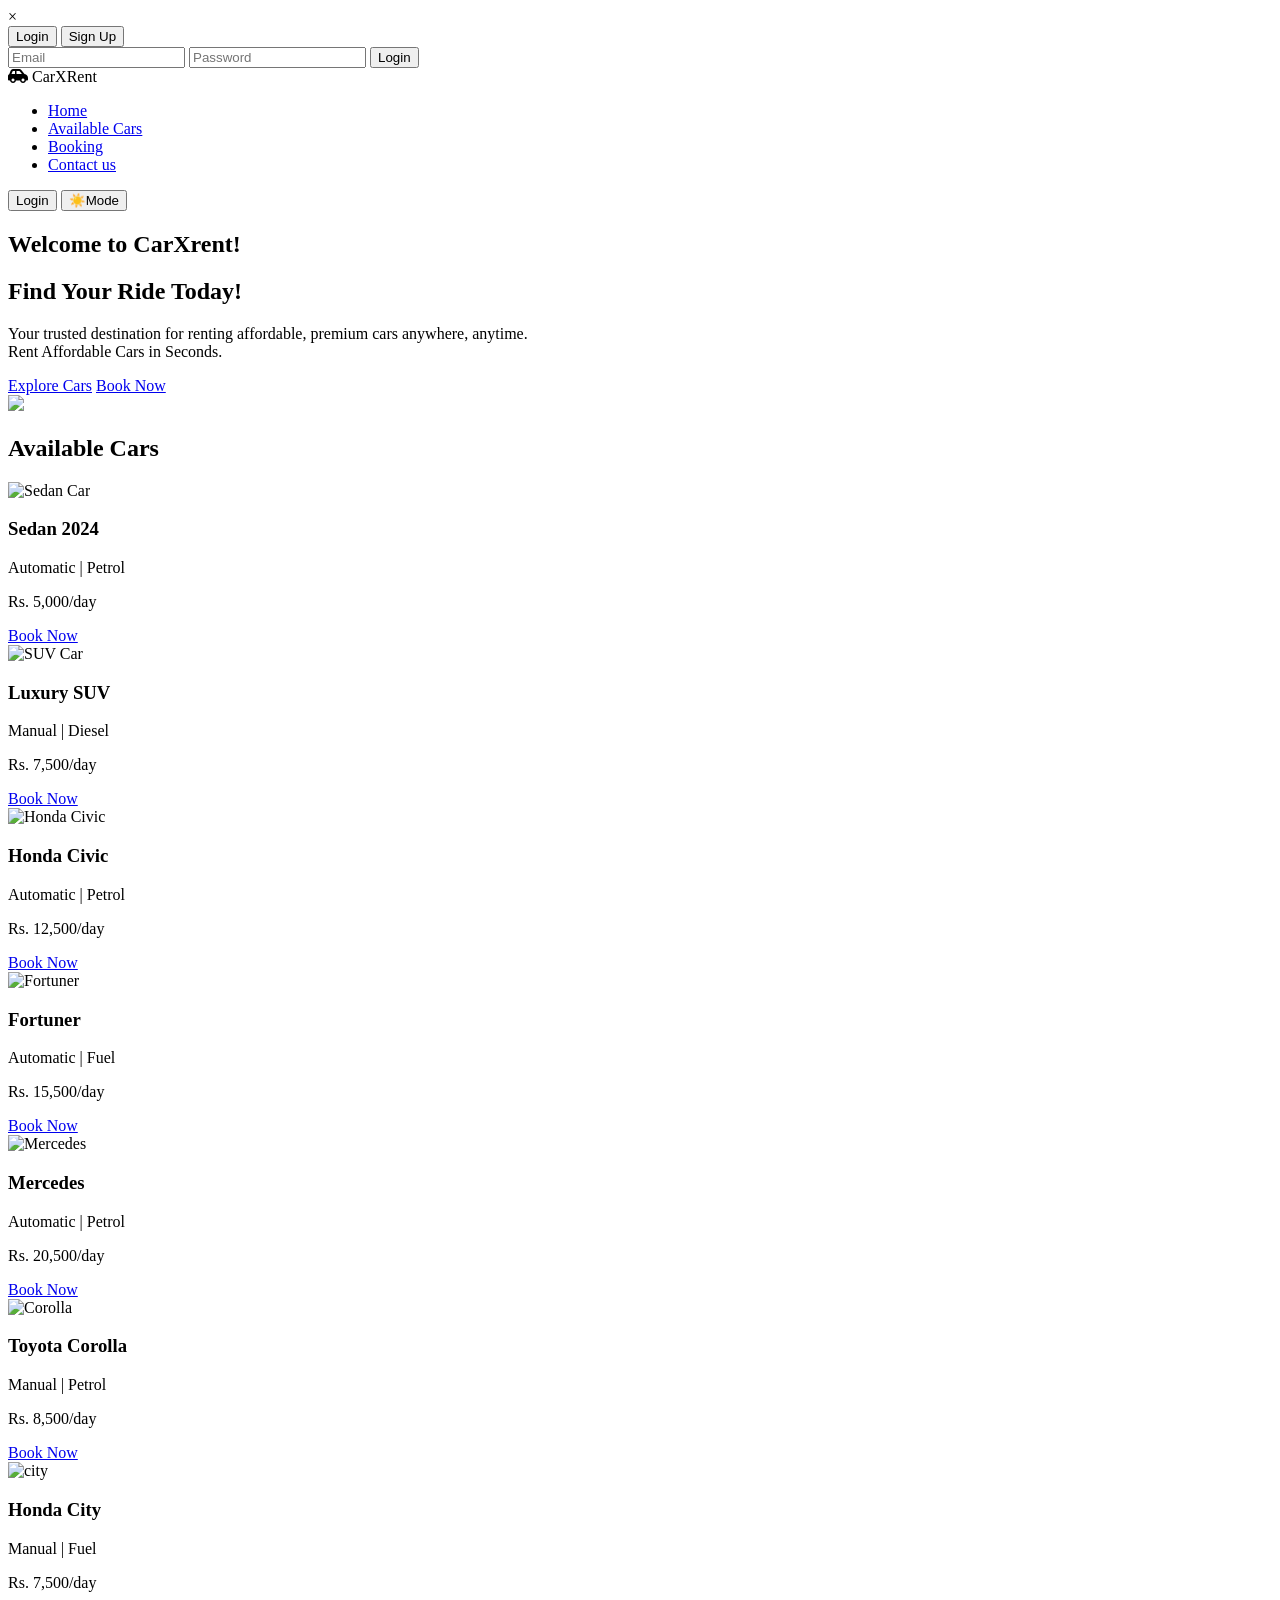
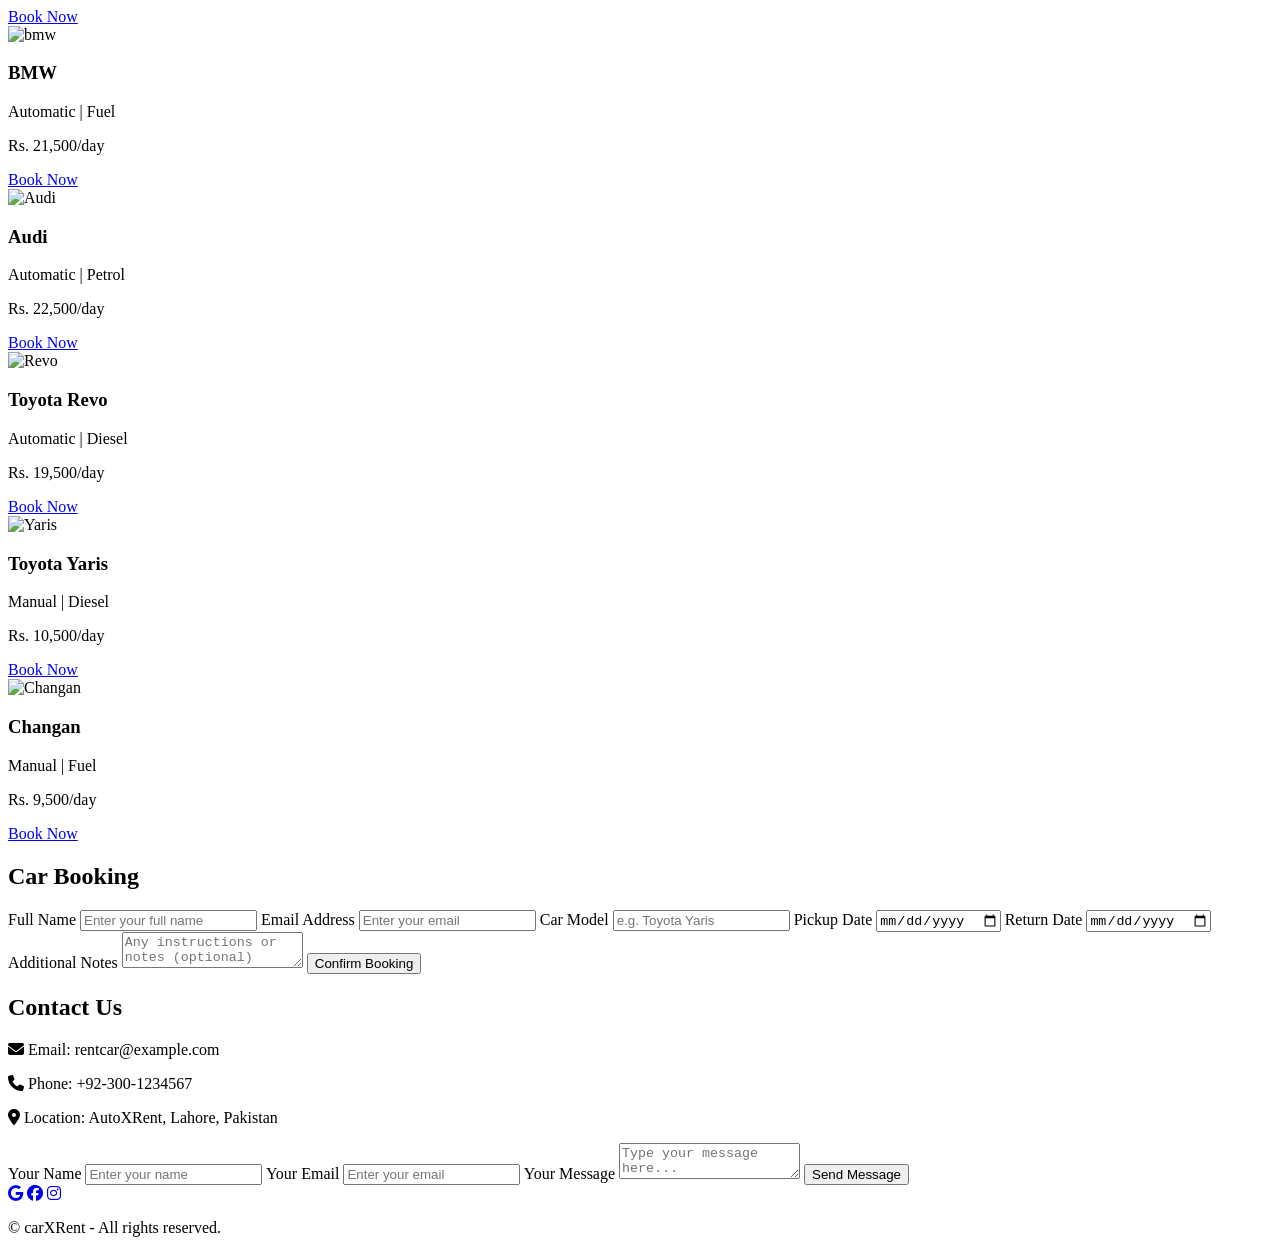
==== index.html @ c1044ab4 "Rename index.html.html to index.html" ====
<!DOCTYPE html>
<html lang="en">
<head>
    <meta charset="UTF-8">
    <meta name="viewport" content="width=device-width, initial-scale=1.0">
    <title>CarXRent | Car Rental </title>
    <link rel="stylesheet" href="style.css">
    <link rel="stylesheet" href="https://cdnjs.cloudflare.com/ajax/libs/font-awesome/6.4.0/css/all.min.css" />
</head>
<body class="light-mode">
    
      <!-- LOGIN / SIGNUP MODAL -->
<div id="authModal" class="modal">
  <div class="modal-content">
    <span class="close" onclick="closeLoginModal()">&times;</span>

    <div class="tabs">
      <button onclick="showAuthForm('login')" id="loginTab" class="active-tab">Login</button>
      <button onclick="showAuthForm('signup')" id="signupTab">Sign Up</button>
    </div>

    <!-- Login Form -->
    <form id="loginForm" class="auth-form">
      <input type="email" id="loginEmail" placeholder="Email" required />
      <input type="password" id="loginPassword" placeholder="Password" required />
      <button type="submit">Login</button>
    </form>

    <!-- Signup Form -->
    <form id="signupForm" class="auth-form" style="display: none;">
      <input type="text" placeholder="Full Name" required />
      <input type="email" placeholder="Email" required />
      <input type="password" placeholder="Password" required />
      <input type="password" placeholder="Confirm Password" required />
      <button type="submit">Sign Up</button>
    </form>
  </div>
</div>



    <!--Header-->
    <header>
        <div class="container">
            <nav>
                <div class="logo">
                    <i class="fas fa-car-side"></i>
                    Car<span>XRent</span>
                </div>
                <ul class="nav-links">
                    <li ><a href="#home">Home</a></li>
                    <li><a href="#cars">Available Cars</a></li>
                    <li><a href="#booking">Booking</a></li>
                    <li><a href="#contact">Contact us</a></li>
                </ul>
                <div class="right">
                    <button class="login-btn"  onclick="openLoginModal()">Login</button>
                    <button id="mode-toggle" class="mode-btn">☀️Mode</button>
                </div>
            </nav>
        </div>
    </header>

  

     <!--Home Page-->

     <section class="hero" id="home">
        <div class="container">
    <div class="hero-content">
        <div class="hero-text">
            <h1>Welcome to <span>CarXrent!</span></h1>
            <h2>Find Your Ride Today!</h2>
            <p>Your trusted destination for renting affordable, premium cars anywhere, anytime.<br>
                Rent Affordable Cars in Seconds.
            </p>
                <div class="hero-buttons">
                    <a href="#cars" class="btn">Explore Cars</a>
                   <a href="#booking" class="btn btn-outline">Book Now</a>
                </div>
        </div>
        <div class="hero-image">
            <img src="https://images.pexels.com/photos/1545743/pexels-photo-1545743.jpeg?cs=srgb&dl=pexels-mayday-1545743.jpg&fm=jpg">
        </div>
    </div>
</div>
     </section>


     <!--Cars-->

     <section class="available-cars" id="cars"><div class="container">
              <div class="section-title">
                <h2>Available Cars</h2>
            </div>

  <div class="car-grid">
    <!-- Car 1 -->
    <div class="car-card">
      <img src="https://spn-sta.spinny.com/blog/20220228143146/559212.jpeg" alt="Sedan Car">
      <h3>Sedan 2024</h3>
      <p>Automatic | Petrol</p>
      <p class="price">Rs. 5,000/day</p>
      <a href="#booking" class="btn">Book Now</a>
    </div>

    <!-- Car 2 -->
    <div class="car-card">
      <img src="https://cdn.carprices.ae/assets/best_suvs_to_buy_under_aed_100_000_in_uae_in_2023_5_c1d1f2c369.jpeg" alt="SUV Car">
      <h3>Luxury SUV</h3>
      <p>Manual | Diesel</p>
      <p class="price">Rs. 7,500/day</p>
      <a href="#booking" class="btn">Book Now</a>
    </div>


    <div class="car-card">
      <img src="https://encrypted-tbn0.gstatic.com/images?q=tbn:ANd9GcT3mMqcRYCJDeEBVysy-BNQ07cXezqh7bf-LQ&s" alt="Honda Civic">
      <h3>Honda Civic</h3>
      <p>Automatic | Petrol</p>
      <p class="price">Rs. 12,500/day</p>
      <a href="#booking" class="btn">Book Now</a>
    </div>


    <div class="car-card">
      <img src="https://imgd-ct.aeplcdn.com/1280x720/n/cw/ec/44709/fortuner-exterior-left-front-three-quarter.jpeg?q=80" alt="Fortuner">
      <h3>Fortuner</h3>
      <p>Automatic | Fuel</p>
      <p class="price">Rs. 15,500/day</p>
      <a href="#booking" class="btn">Book Now</a>
    </div>

    <div class="car-card">
      <img src="https://www.mercedes-benzsouthwest.co.uk/media/.renditions/wysiwyg/Grey_1.jpg" alt="Mercedes">
      <h3>Mercedes</h3>
      <p>Automatic | Petrol</p>
      <p class="price">Rs. 20,500/day</p>
      <a href="#booking" class="btn">Book Now</a>
    </div>

    <div class="car-card">
      <img src="https://i0.wp.com/www.kumrattourism.com/wp-content/uploads/2022/06/toyota-corolla-1.jpg?fit=1024%2C600&ssl=1" alt="Corolla">
      <h3>Toyota Corolla</h3>
      <p>Manual | Petrol</p>
      <p class="price">Rs. 8,500/day</p>
      <a href="#booking" class="btn">Book Now</a>
    </div>


    <div class="car-card">
      <img src="https://blogpakistan.pk/wp-content/uploads/2021/05/ex.jpg" alt="city">
      <h3>Honda City</h3>
      <p>Manual | Fuel</p>
      <p class="price">Rs. 7,500/day</p>
      <a href="#booking" class="btn">Book Now</a>
    </div>

    <div class="car-card">
      <img src="https://hips.hearstapps.com/hmg-prod/images/14-2018-bmw-m5-104-1530630274.jpg?crop=1xw:1xh;center,top&resize=980:*" alt="bmw">
      <h3>BMW</h3>
      <p>Automatic | Fuel</p>
      <p class="price">Rs. 21,500/day</p>
      <a href="#booking" class="btn">Book Now</a>
    </div>

     <div class="car-card">
      <img src="https://images.unsplash.com/photo-1540066019607-e5f69323a8dc?fm=jpg&q=60&w=3000&ixlib=rb-4.1.0&ixid=M3wxMjA3fDB8MHxzZWFyY2h8Nnx8YXVkaXxlbnwwfHwwfHx8MA%3D%3D" alt="Audi">
      <h3>Audi</h3>
      <p>Automatic | Petrol</p>
      <p class="price">Rs. 22,500/day</p>
      <a href="#booking" class="btn">Book Now</a>
    </div>

    <div class="car-card">
      <img src="https://cache1.pakwheels.com/system/car_version_specification_pictures/426/original/Toyota_Hilux_Revo_GR-S_2023_.png?1679076556" alt="Revo">
      <h3>Toyota Revo</h3>
      <p>Automatic | Diesel</p>
      <p class="price">Rs. 19,500/day</p>
      <a href="#booking" class="btn">Book Now</a>
    </div>

     <div class="car-card">
      <img src="https://toyotacreek.com/wp-content/uploads/2022/10/Toyota-Yaris-Interior-Specs-Features-Featured.jpg" alt="Yaris">
      <h3>Toyota Yaris</h3>
      <p>Manual | Diesel</p>
      <p class="price">Rs. 10,500/day</p>
      <a href="#booking" class="btn">Book Now</a>
    </div>

     <div class="car-card">
      <img src="https://static.pakwheels.com/2022/05/Changan-CS35-Plus.jpg" alt="Changan">
      <h3>Changan</h3>
      <p>Manual | Fuel</p>
      <p class="price">Rs. 9,500/day</p>
      <a href="#booking" class="btn">Book Now</a>
    </div>

  </div></div>
</section>

<!--booking-->

<section class="booking-section" id="booking">
    <div class="container">

  <div class="section-title">
    <h2>Car Booking</h2>
  </div>

  <div class="car-booking">
   <form id="carBookingForm">
  <label for="fullName">Full Name</label>
  <input type="text" id="fullName" placeholder="Enter your full name" required />

  <label for="bookingEmail">Email Address</label>
  <input type="email" id="bookingEmail" placeholder="Enter your email" required />

  <label for="carModel">Car Model</label>
  <input type="text" id="carModel" placeholder="e.g. Toyota Yaris" required />

  <label for="pickupDate">Pickup Date</label>
  <input type="date" id="pickupDate" required />

  <label for="returnDate">Return Date</label>
  <input type="date" id="returnDate" required />

  <label for="notes">Additional Notes</label>
  <textarea id="notes" placeholder="Any instructions or notes (optional)"></textarea>

  <button type="submit">Confirm Booking</button>
  <p id="bookingConfirmation"></p>
</form>

  </div>
</div>
</section>


<!-- Contact Us Section -->
<section id="contact">
  <div class="container">
    <div class="section-title">
      <h2>Contact Us</h2>
    </div>

    <div class="contact-wrapper">
      <div class="contact-info">
        <p><i class="fas fa-envelope"></i> Email: rentcar@example.com</p>
        <p><i class="fas fa-phone"></i> Phone: +92-300-1234567</p>
        <p><i class="fas fa-map-marker-alt"></i> Location: AutoXRent, Lahore, Pakistan</p>
      </div>

      <form class="contact-form">
        <p id="contactMessage" style="margin-top: 10px;"></p>
        <label for="name">Your Name</label>
        <input type="text" id="name" placeholder="Enter your name" required />

        <label for="email">Your Email</label>
        <input type="email" id="email" placeholder="Enter your email" required />

        <label for="message">Your Message</label>
        <textarea id="message" placeholder="Type your message here..." required></textarea>

        <button type="submit">Send Message</button>
      </form>
    </div>
  </div>
</section>


    <!--footer-->
    <footer>
        <div class="container">
            <div class="social-links">
                <a href="https://www.google.com/"> <i class="fab fa-google" aria-hidden="true"></i></a>
                <a href="https://www.facebook.com/"><i class="fab fa-facebook"></i></a>
                <a href="https://www.instagram.com/"><i class="fab fa-instagram"></i></a>
            </div>
            <p class="copyright">© carXRent - All rights reserved.</p>
        </div>

    </footer>

    <script src="script.js"></script>
</body>
</html>
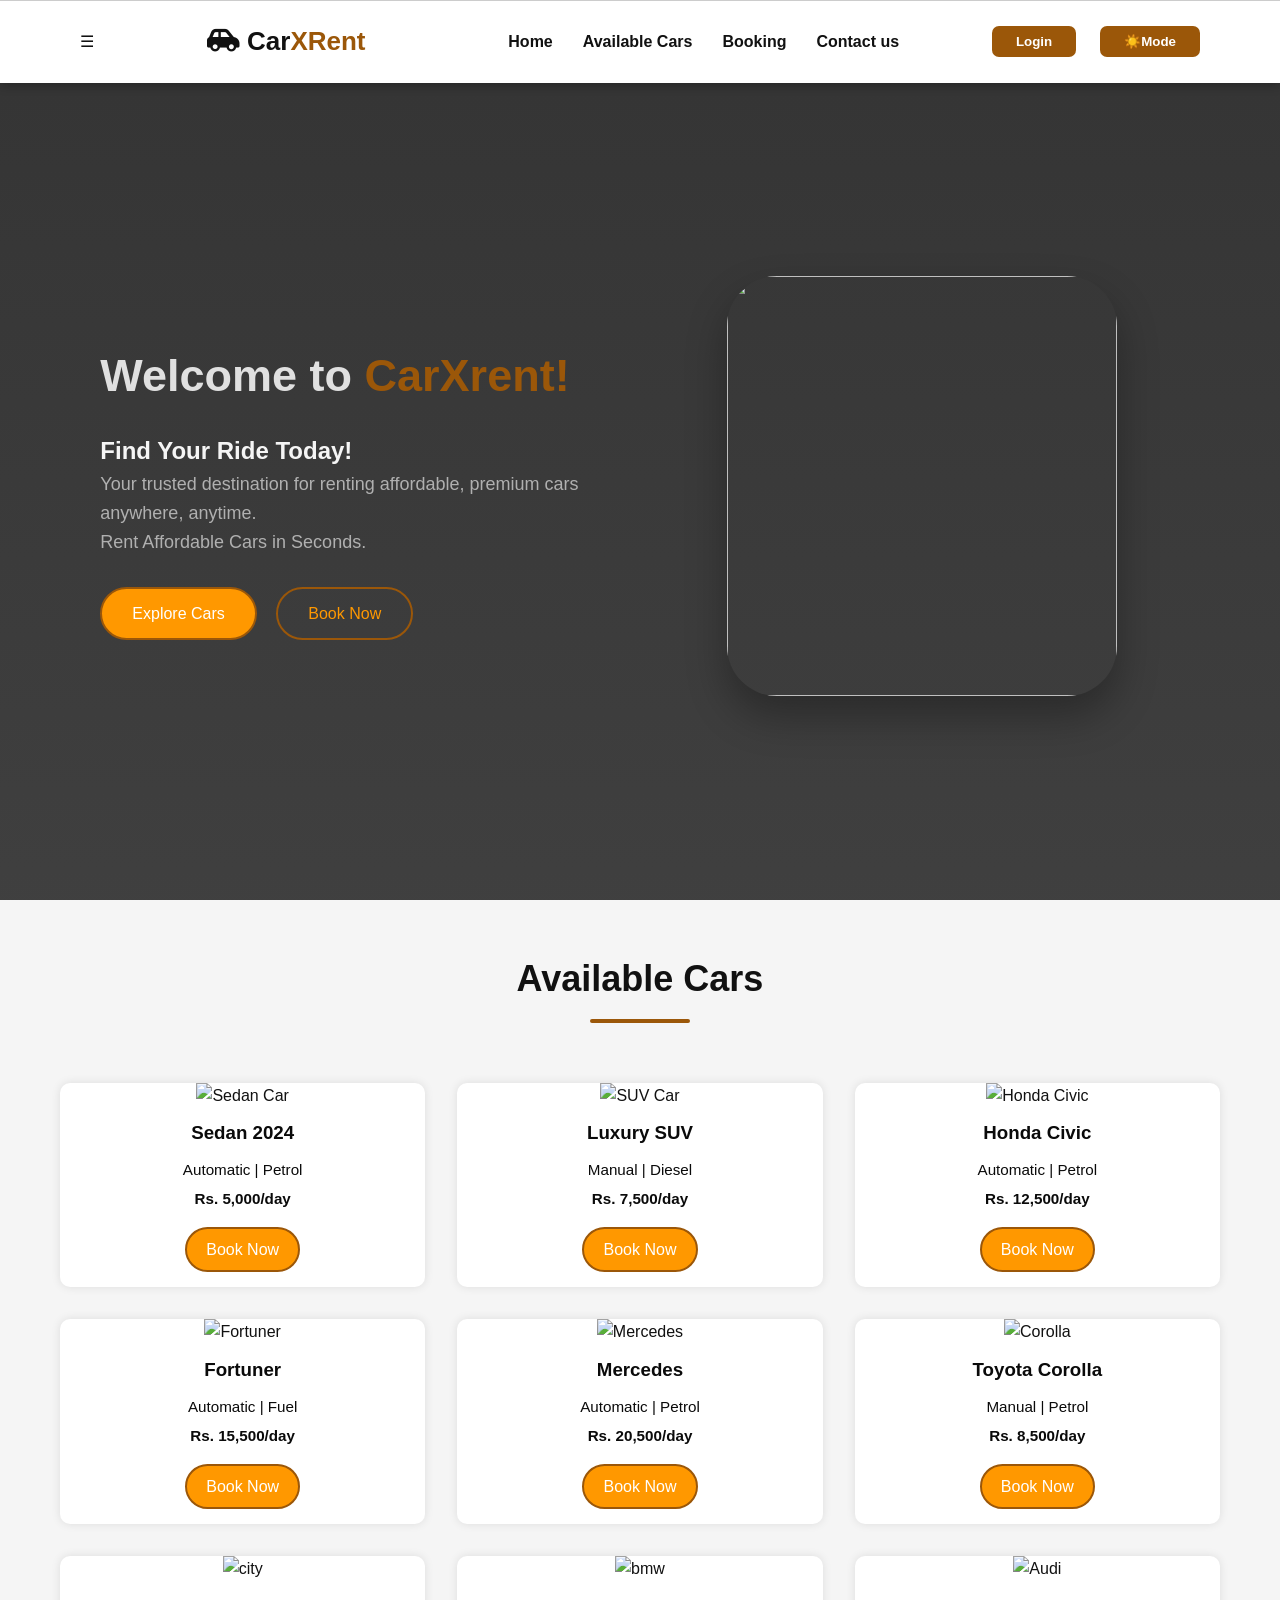
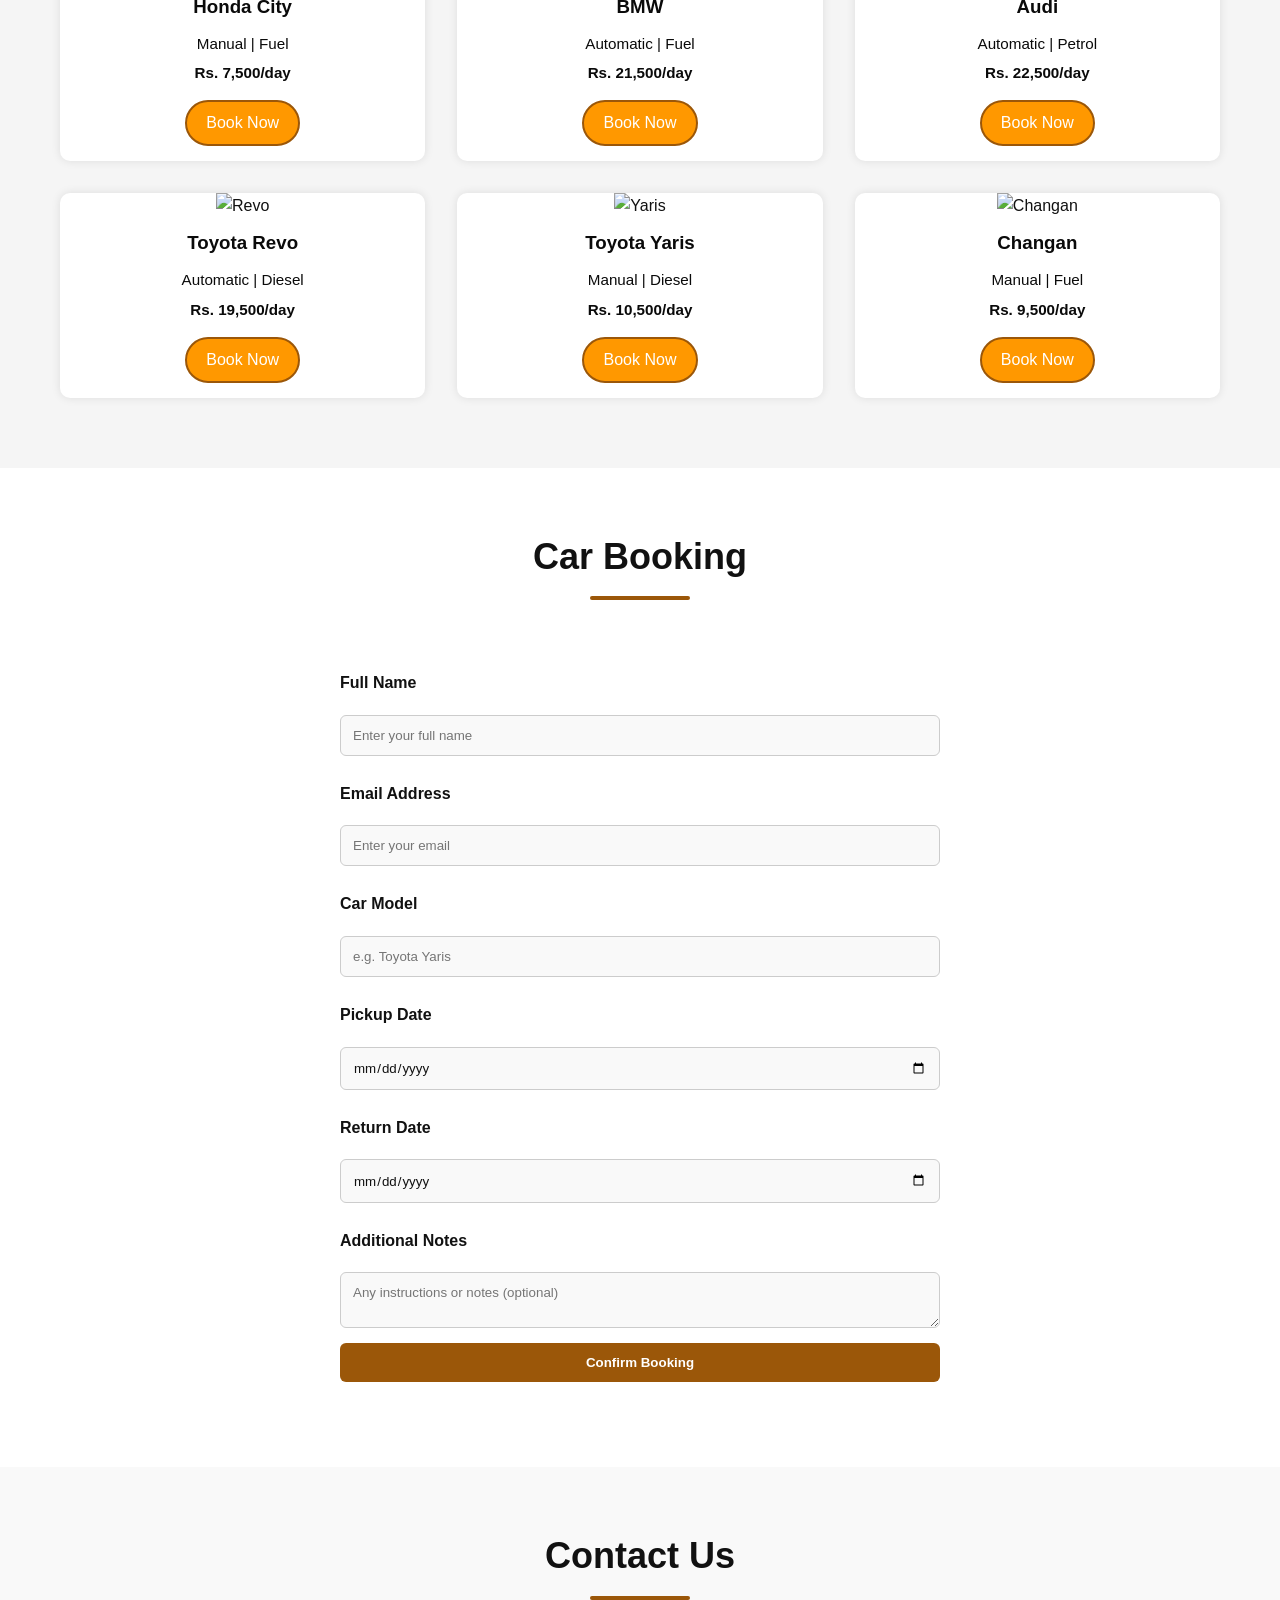
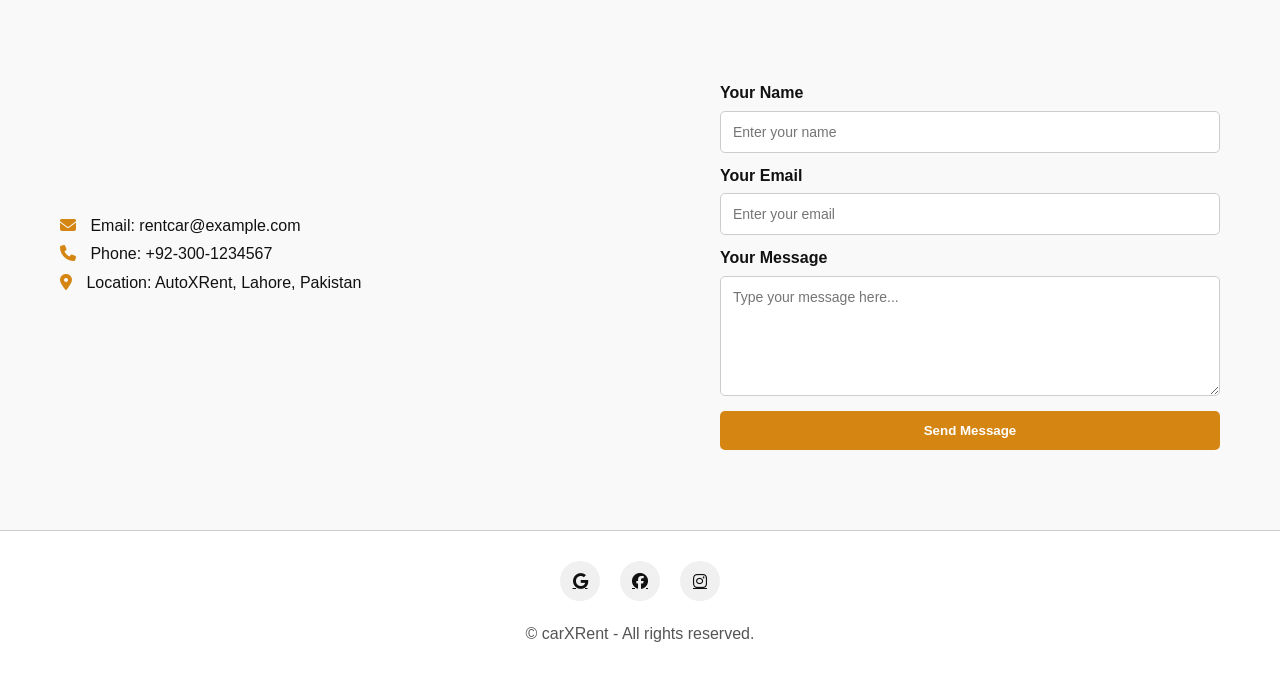
==== commit dadcade9: "Update index.html" ====
--- a/index.html
+++ b/index.html
@@ -43,6 +43,7 @@
     <header>
         <div class="container">
             <nav>
+                <div class="menu-toggle">&#9776;</div>
                 <div class="logo">
                     <i class="fas fa-car-side"></i>
                     Car<span>XRent</span>
--- a/style.css
+++ b/style.css
@@ -0,0 +1,725 @@
+:root {
+  --primary: #2f2f2f;
+  --secondary: #9b5709;
+  --bg-light: #f5f5f5;
+  --bg-dark: #1c1c1c;
+  --text-light: #fff;
+  --text-dark: #111;
+  --card-dark: #2b2b2b;
+  --card-light: #ffffff;
+  --accent: #ff9800;
+  --accent-dark: #d58512;
+}
+
+
+*{
+    margin:0;
+    padding: 0;
+    box-sizing: border-box;
+    font-family: 'Segoe UI', Tahoma, Geneva, Verdana, sans-serif;
+}
+
+body{
+ background-color: #2d2b2b;
+color: #e0e0e0;
+line-height: 1.6;
+}
+
+header{
+background-color: #0a0a0a;
+width: 100%;
+box-shadow: 0 2px 10px rgba(0, 0, 0, 0.3) ;
+position: fixed;
+z-index: 100;
+}
+.logo{
+    font-size: 26px;
+    margin:20px;
+    font-weight: bold;
+    color:rgb(179, 170, 170) ;
+}
+.logo span{
+    color:#9b5709;
+}
+
+.container{
+max-width: 1200px;
+margin:0 auto;
+padding: 0 20px;
+}
+
+nav{
+    justify-content: space-between;
+    display: flex;
+    align-items: center;
+    padding: 0 20px;
+}
+.nav-links{
+    display: flex;
+    list-style: none;
+}
+.nav-links li{
+   margin-left: 30px;
+   
+}
+.nav-links a{
+    color: #e0e0e0;
+    font-weight: 500;
+    transition: color 0.3s;
+    text-decoration: none;
+    
+}
+.nav-links a:hover{
+    color:#9b5709;
+}
+
+
+.right{
+ display: flex;
+  align-items: center;
+  gap: 1.5rem;
+}
+
+.login-btn,.mode-btn{
+background-color: #c27720;
+border: none;
+color:  #fff;
+padding: 0.5rem 1.5rem;
+border-radius: 7px;
+cursor: pointer;
+font-weight: bold;
+ transition: background-color 0.3s;
+}
+.login-btn:hover,
+.mode-btn:hover {
+  background-color: #ff9800;
+
+}
+.login-btn:active{
+  transform: scale(0.95);
+  background-color: #d58512;
+
+}
+.mode-btn:active{
+transform: scale(0.95);
+  background-color: #d58512;
+}
+
+
+/* Light/Dark Mode */
+
+
+body.light-mode {
+  background-color: #f5f5f5;
+  color: #111;
+}
+
+body.light-mode .car-card {
+  background-color: white;
+  color: #111;
+}
+
+body.light-mode header,
+body.light-mode footer {
+  background-color: #ffffff;
+   color: #111111;
+  border-top: 1px solid #ccc;
+}
+
+body.light-mode .section-title h2 {
+  color: #111;
+}
+
+body.light-mode .btn,
+body.light-mode .login-btn,
+body.light-mode .mode-btn {
+  background-color: var(--secondary);
+  color: white;
+}
+
+body.light-mode .btn:hover,body.light-mode .btn,
+body.light-mode .login-btn:hover,
+body.light-mode .mode-btn:hover {
+  background-color: #ff9800;
+}
+body.light-mode .logo {
+  color: #111;
+}
+
+body.light-mode .nav-links a {
+  color: #111111;
+  font-weight: bolder;
+}
+
+body.light-mode .nav-links a:hover {
+  color: var(--secondary); /* orange hover effect */
+}
+
+/* Logo text */
+body.light-mode .logo {
+  color: #111;
+}
+
+body.light-mode .logo span {
+  color: var(--secondary);
+}
+
+/* Footer icons and copyright */
+body.light-mode .social-links a {
+  background-color: #f0f0f0;
+  color: #111;
+}
+
+body.light-mode .social-links a:hover {
+  background-color: var(--secondary);
+  color: white;
+}
+
+body.light-mode .copyright {
+  color: #555;
+}
+ body.dark-mode .section-title h2{
+    color: black;
+ }
+
+
+footer{
+   background:#0a0a0a;
+  color: #ffffff; 
+    padding: 30px 0;
+    text-align: center;
+  border-top: 1px solid rgba(255, 255, 255, 0.1);
+}
+
+.social-links{
+    display: flex;
+    justify-content: center;
+     margin-bottom: 20px;
+}
+
+.social-links a{
+    color: #e0e0e0;
+    display: flex;
+    align-items: center;
+    justify-content: center;
+    width: 40px;
+    height: 40px;
+    background-color: rgba(255, 255, 255, 0.05);
+    border-radius: 50%;
+     margin: 0 10px;
+    transition: all 0.3s;
+}
+.social-links a:hover{
+     transform: translateY(-5px);
+    background-color: #d58512;
+}
+.copyright {
+    color: rgba(255, 255, 255, 0.5);
+     font-size: 16px;
+ }
+
+ .hero{
+     height: 100vh;
+    display: flex;
+    align-items: center;
+    padding-top: 80px;
+    background:  linear-gradient(rgba(18, 18, 18, 0.85), rgba(18, 18, 18, 0.8)),
+    url('https://www.datocms-assets.com/27230/1685477005-2023-chevrolet-corvette-z06-front.jpg?w=1024&auto=compress,enhance');
+   
+ }
+  .hero-content {
+    display: flex;
+    align-items: center;
+    justify-content: space-between;
+}
+.hero-text{
+    flex:1;
+    padding-right: 50px;
+    color: #f5f5f5;
+}
+.hero-text h1{
+    font-size: 45px;
+     margin-bottom: 20px;
+    color:#e0e0e0 ;
+}
+.hero-text h1 span{
+    color:#9b5709;
+}
+.hero p{
+    color:#b0b0b0;
+    font-size: 18px;
+    margin-bottom: 30px;
+}
+.btn{
+    display: inline-block;
+    color: white;
+    background-color:#ff9800 ;
+    padding: 12px 30px;
+    border-radius: 50px;
+    text-decoration: none;
+    font-weight: 500;
+     transition: all 0.3s;
+    border: 2px solid #9b5709;
+
+}
+.btn:hover{
+background-color: transparent;
+ color:#ff9800;
+ box-shadow: 0 0 10px #ff9800;
+  transform: scale(1.05);
+}
+ .btn-outline {
+     background-color: transparent;
+    color:#ff9800;
+     margin-left: 15px;
+}
+
+.btn-outline:hover{
+    color: white;
+    background-color:#ff9800;
+    box-shadow: 0 0 10px #ff9800;
+  transform: scale(1.05);
+}
+
+/* Light Mode - Outline Button */
+body.light-mode .btn-outline {
+  background-color: transparent;
+  color: #ff9800;
+  border: 2px solid #9b5709;
+  transition: all 0.3s ease;
+}
+
+body.light-mode .btn-outline:hover {
+  background-color: #ff9800;
+  color: white;
+  box-shadow: 0 0 10px #ff9800;
+  transform: scale(1.05);
+}
+
+/* Light Mode - Filled Button */
+body.light-mode .btn {
+  background-color: #ff9800;
+  color: white;
+  border: 2px solid #9b5709;
+  transition: all 0.3s ease;
+}
+
+body.light-mode .btn:hover {
+  background-color: transparent;
+  color: #ff9800;
+  box-shadow: 0 0 10px #ff9800;
+  transform: scale(1.05);
+}
+
+
+
+.hero-image {
+   flex: 1;
+ text-align: center;
+}
+
+.hero-image img{
+    max-width: 100%;
+    height: 420px;
+    width: 390px;
+    animation: float 5s ease-in-out infinite;
+    border-radius: 50px;
+    box-shadow: 0 20px 40px rgba(0, 0, 0, 0.3);
+    object-fit: cover;
+}
+
+@keyframes float {
+            0% { transform: translateY(0px); }
+            50% { transform: translateY(-15px); }
+            100% { transform: translateY(0px); }
+}
+
+
+.section {
+     padding: 100px 0;
+}
+.section-title {
+     text-align: center;
+    margin-bottom: 60px;
+    color: #9b5709;
+    font-weight: bolder;
+}
+ .section-title h2 {
+      font-size: 36px;
+  color: white; /* default: dark mode */
+  position: relative;
+  display: inline-block;
+  padding-bottom: 15px;
+    }
+
+ .section-title h2::after {
+    content: '';
+    position: absolute;
+    bottom: 0;
+    left: 50%;
+    transform: translateX(-50%);
+    width: 100px;          
+   height: 4px;           
+   background-color: #9b5709; 
+  border-radius: 2px;
+ }
+
+
+.available-cars {
+  padding: 50px 20px;
+ 
+}
+
+.car-grid {
+  display: grid;
+  grid-template-columns: repeat(auto-fit, minmax(280px, 1fr));
+  gap: 2rem;
+  margin-top: 2rem;
+}
+
+.car-card {
+  background-color: white;
+  border-radius: 10px;
+  overflow: hidden;
+  text-align: center;
+  box-shadow: 0 0 10px rgba(0,0,0,0.1);
+  transition: transform 0.3s;
+}
+
+.car-card:hover {
+  transform: scale(1.03);
+}
+
+.car-card img {
+  width: 100%;
+  height: 180px;
+  object-fit: cover;
+}
+
+.car-card h3 {
+  margin: 10px 0;
+  color: #0a0a0a;
+}
+
+.car-card p {
+  margin: 5px;
+  font-size: 0.95rem;
+  color: #0a0a0a;
+}
+
+.price {
+  font-weight: bold;
+  color: #ff7b00;
+  font-size: 1.1rem;
+}
+
+.car-card .btn {
+  margin: 10px 0 15px;
+  display: inline-block;
+  background-color: #d58512;
+  color: white;
+  padding: 0.5rem 1.2rem;
+  border-radius: 40px;
+  text-decoration: none;
+}
+
+.car-card .btn:hover {
+  background-color: #ff8c00;
+}
+.car-card .btn:active{
+  transform: scale(0.95);
+  background-color: #d58512;
+
+}
+
+/*Login/Signup*/
+
+.modal {
+  position: fixed;
+  top: 0; left: 0;
+  width: 100%; height: 100%;
+  background: rgba(0,0,0,0.6);
+  display: none;
+  justify-content: center;
+  align-items: center;
+  z-index: 1000;
+}
+
+.modal-content {
+   background-color: #2a2a2a;  /* dark mode background */
+  color: white; 
+  padding: 30px;
+  border-radius: 10px;
+  width: 350px;
+  position: relative;
+  box-shadow: 0 0 15px rgba(0,0,0,0.3);
+}
+
+body.light-mode .modal-content {
+  background-color: #ffffff;
+  color: #111;
+}
+
+body.light-mode .btn-outline {
+     background-color: transparent;
+    color:#ff9800;
+     margin-left: 15px;
+}
+
+
+.close {
+   position: absolute;
+  top: 10px; right: 15px;
+  font-size: 24px;
+  color: var(--text);
+  cursor: pointer;
+}
+
+.auth-form input {
+   width: 100%;
+  margin: 10px 0;
+  padding: 10px;
+  border-radius: 5px;
+ background-color: #3a3a3a;
+  color: white;
+  border: 1px solid #777;
+}
+body.light-mode .auth-form input {
+  background-color: #f9f9f9;
+  color: #111;
+  border: 1px solid #ccc;
+}
+
+.auth-form button {
+  width: 100%;
+  padding: 10px;
+  background: var(--accent);
+  color: #fff;
+  border: none;
+  font-weight: bold;
+  border-radius: 5px;
+  cursor: pointer;
+  margin-top: 10px;
+}
+
+.auth-form button:hover {
+  background: var(--accent-dark);
+  color: white;
+}
+.auth-form button:active{
+       transform: scale(0.98);
+  background-color: #d58512;
+}
+.tabs {
+  display: flex;
+  justify-content: center;
+  margin-bottom: 20px;
+}
+
+.tabs button {
+  padding: 8px 15px;
+  margin: 0 5px;
+  background: transparent;
+  border: 1px solid var(--accent);
+  cursor: pointer;
+  border-radius: 5px;
+  color: var(--accent);
+  transition: all 0.3s;
+}
+
+.tabs button:hover {
+  background: var(--accent);
+  color: white;
+}
+
+
+.active-tab {
+  background: var(--accent);
+  color: white;
+  font-weight: bold;
+}
+
+
+/*Booking*/
+#booking {
+  padding: 60px 20px;
+  background-color: #1a1a1a;
+  color: white;
+}
+#booking {
+  transition: all 0.5s ease;
+  
+  transform: translateY(20px);
+}
+
+#booking.show {
+  opacity: 1;
+  transform: translateY(0);
+}
+
+.car-booking form {
+  max-width: 600px;
+  margin: 0 auto;
+  display: grid;
+  gap: 15px;
+}
+
+.car-booking input,
+.car-booking textarea {
+  padding: 12px;
+  background-color: #2e2e2e;
+  color: white;
+  border: 1px solid #555;
+  border-radius: 6px;
+  resize: vertical;
+}
+
+.car-booking button {
+  padding: 12px;
+  background-color: #d58512;
+  color: white;
+  font-weight: bold;
+  border: none;
+  border-radius: 6px;
+  cursor: pointer;
+  transition: background-color 0.3s;
+}
+
+.car-booking button:hover {
+  background-color: #ff9800;
+}
+.car-booking button:active{
+       transform: scale(0.98);
+  background-color: #d58512;
+}
+
+.car-booking p {
+  margin-top: 10px;
+  color: #0f0;
+}
+
+
+
+body.light-mode #booking {
+  background-color: #ffffff;
+  color: #111;
+}
+
+body.light-mode .car-booking input,
+body.light-mode .car-booking textarea {
+  background-color: #f9f9f9;
+  color: #111;
+  border: 1px solid #ccc;
+}
+
+body.light-mode .car-booking button {
+  background-color: #9b5709;
+  color: white;
+}
+
+body.light-mode .car-booking button:hover {
+  background-color: #ff9800;
+}
+   
+
+.car-booking label {
+  font-weight: 600;
+  margin-top: 10px;
+  margin-bottom: 4px;
+  display: block;
+  color: inherit; /* auto-adjusts in light/dark mode */
+}
+
+
+
+/*contact*/
+
+#contact {
+  padding: 80px 20px;
+  background-color: #111;
+  color: white;
+}
+
+body.light-mode #contact {
+  background-color: #f9f9f9;
+  color: #111;
+}
+
+.contact-wrapper {
+  display: flex;
+  flex-wrap: wrap;
+  gap: 2rem;
+  justify-content: space-between;
+  align-items: center;
+}
+
+.contact-info {
+  flex: 1;
+  font-size: 16px;
+  line-height: 1.8;
+}
+
+.contact-info i {
+  color: #d58512;
+  margin-right: 10px;
+}
+
+.contact-form {
+  flex: 1;
+  max-width: 500px;
+  display: flex;
+  flex-direction: column;
+}
+
+.contact-form label {
+  margin: 10px 0 5px;
+  font-weight: 600;
+}
+
+.contact-form input,
+.contact-form textarea {
+  padding: 12px;
+  border-radius: 5px;
+  border: 1px solid #ccc;
+  background-color: #2e2e2e;
+  color: white;
+  font-size: 14px;
+}
+
+body.light-mode .contact-form input,
+body.light-mode .contact-form textarea {
+  background-color: #fff;
+  color: #111;
+}
+
+.contact-form textarea {
+  min-height: 120px;
+  resize: vertical;
+}
+
+.contact-form button {
+  margin-top: 15px;
+  padding: 12px;
+  background-color: #d58512;
+  border: none;
+  color: white;
+  font-weight: bold;
+  border-radius: 5px;
+  cursor: pointer;
+}
+
+.contact-form button:hover {
+  background-color: #ff9800;
+}
+.contact-form button:active{
+     transform: scale(0.98);
+  background-color: #d58512;
+}
+
+@media (max-width: 480px) {
+  .container {
+    padding-left: 15px;
+    padding-right: 15px;
+  }
+}
+
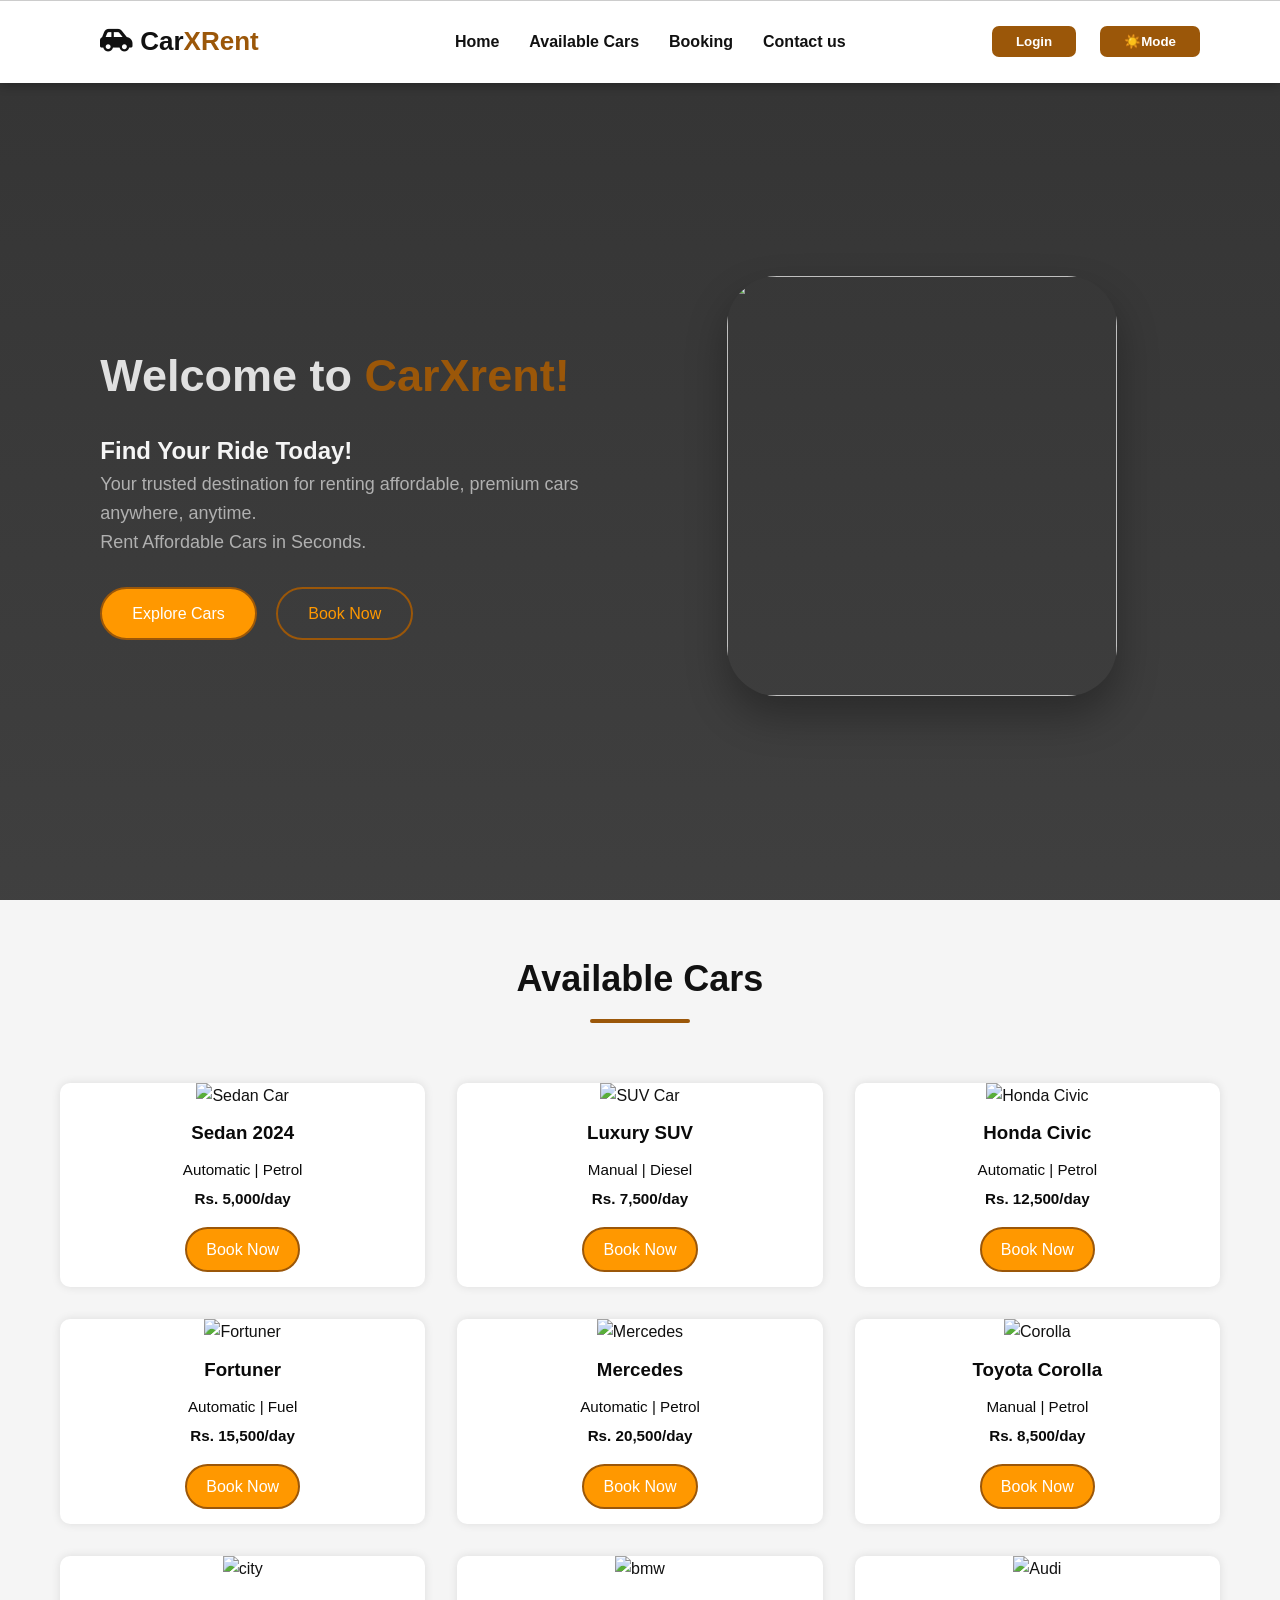
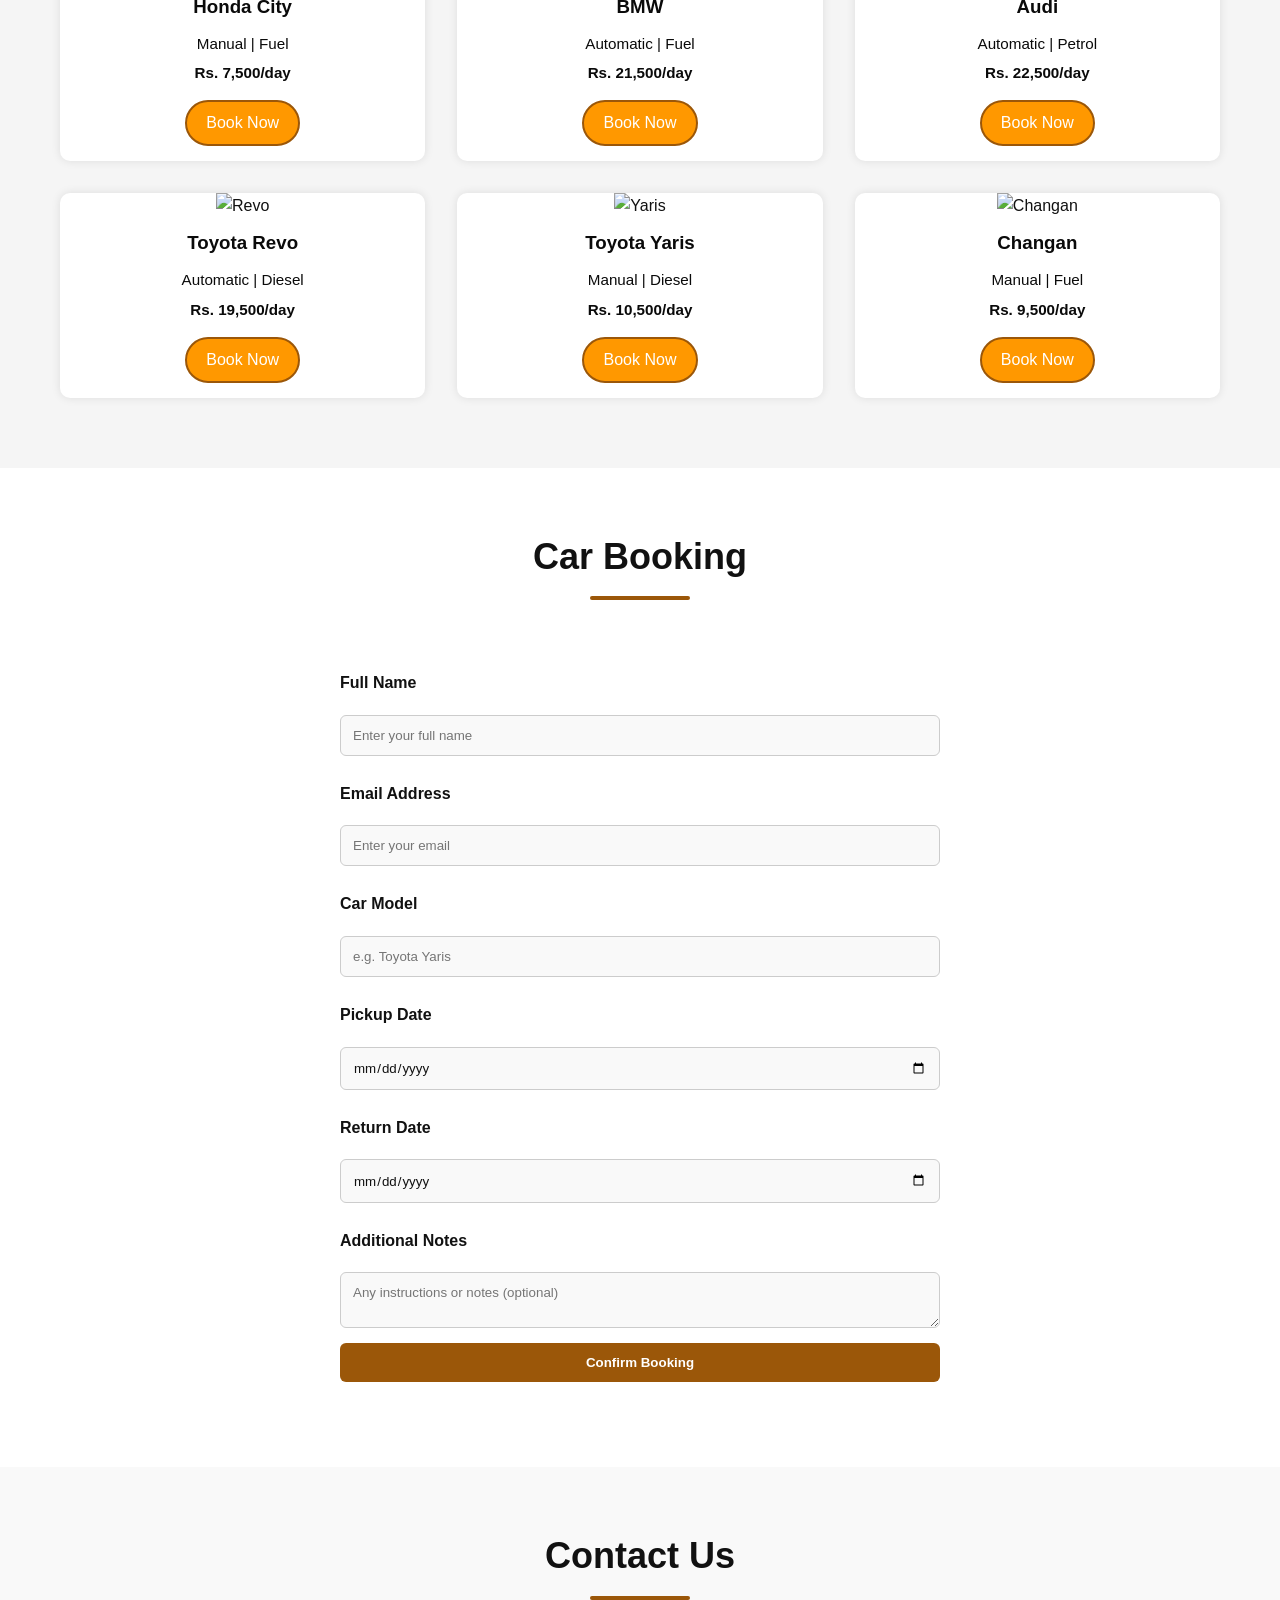
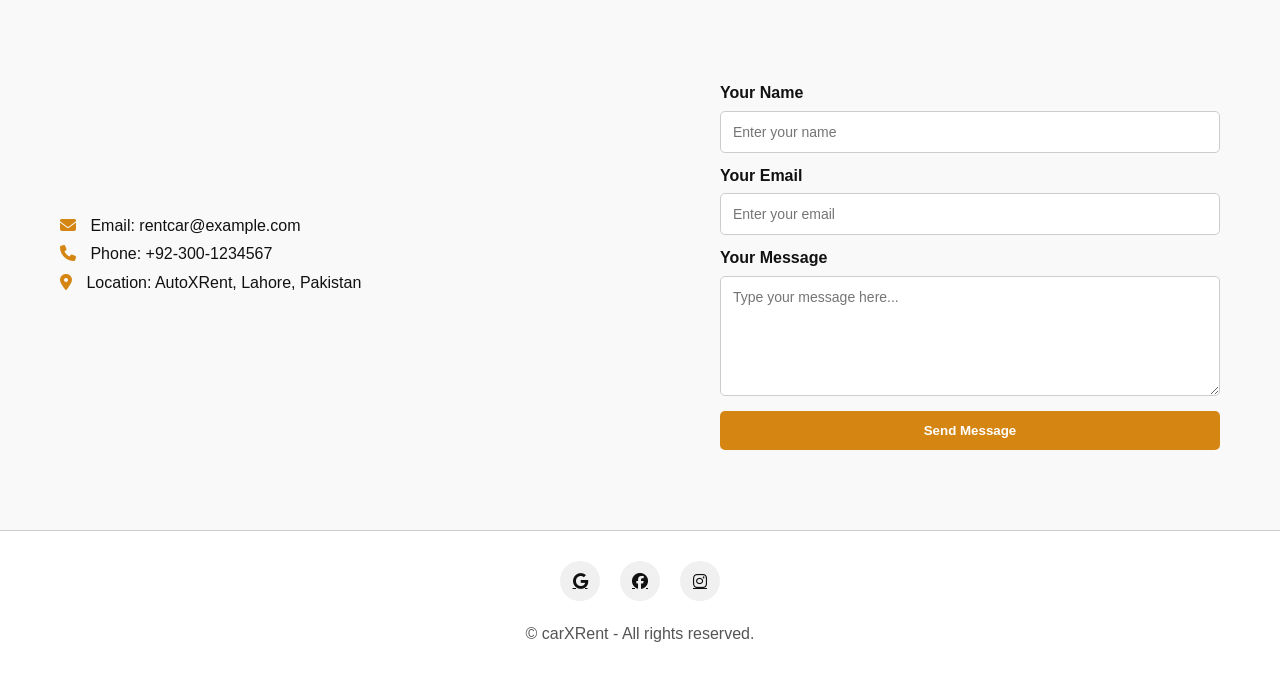
==== commit 2b0c57c3: "Update index.html" ====
--- a/index.html
+++ b/index.html
@@ -49,6 +49,7 @@
                     Car<span>XRent</span>
                 </div>
                 <ul class="nav-links">
+                    <div class="menu-toggle">&#9776;</div>
                     <li ><a href="#home">Home</a></li>
                     <li><a href="#cars">Available Cars</a></li>
                     <li><a href="#booking">Booking</a></li>
--- a/style.css
+++ b/style.css
@@ -32,6 +32,37 @@
 position: fixed;
 z-index: 100;
 }
+.menu-toggle {
+  display: none;
+  font-size: 28px;
+  color: #ff9800;
+  cursor: pointer;
+}
+
+@media (max-width: 768px) {
+  .menu-toggle {
+    display: block;
+  }
+
+  .nav-links {
+    display: none;
+    flex-direction: column;
+    width: 100%;
+    text-align: center;
+    background-color: #0a0a0a;
+    padding: 10px 0;
+  }
+
+  .nav-links.show {
+    display: flex;
+  }
+
+  .nav-links li {
+    margin: 15px 0;
+  }
+}
+
+
 .logo{
     font-size: 26px;
     margin:20px;
